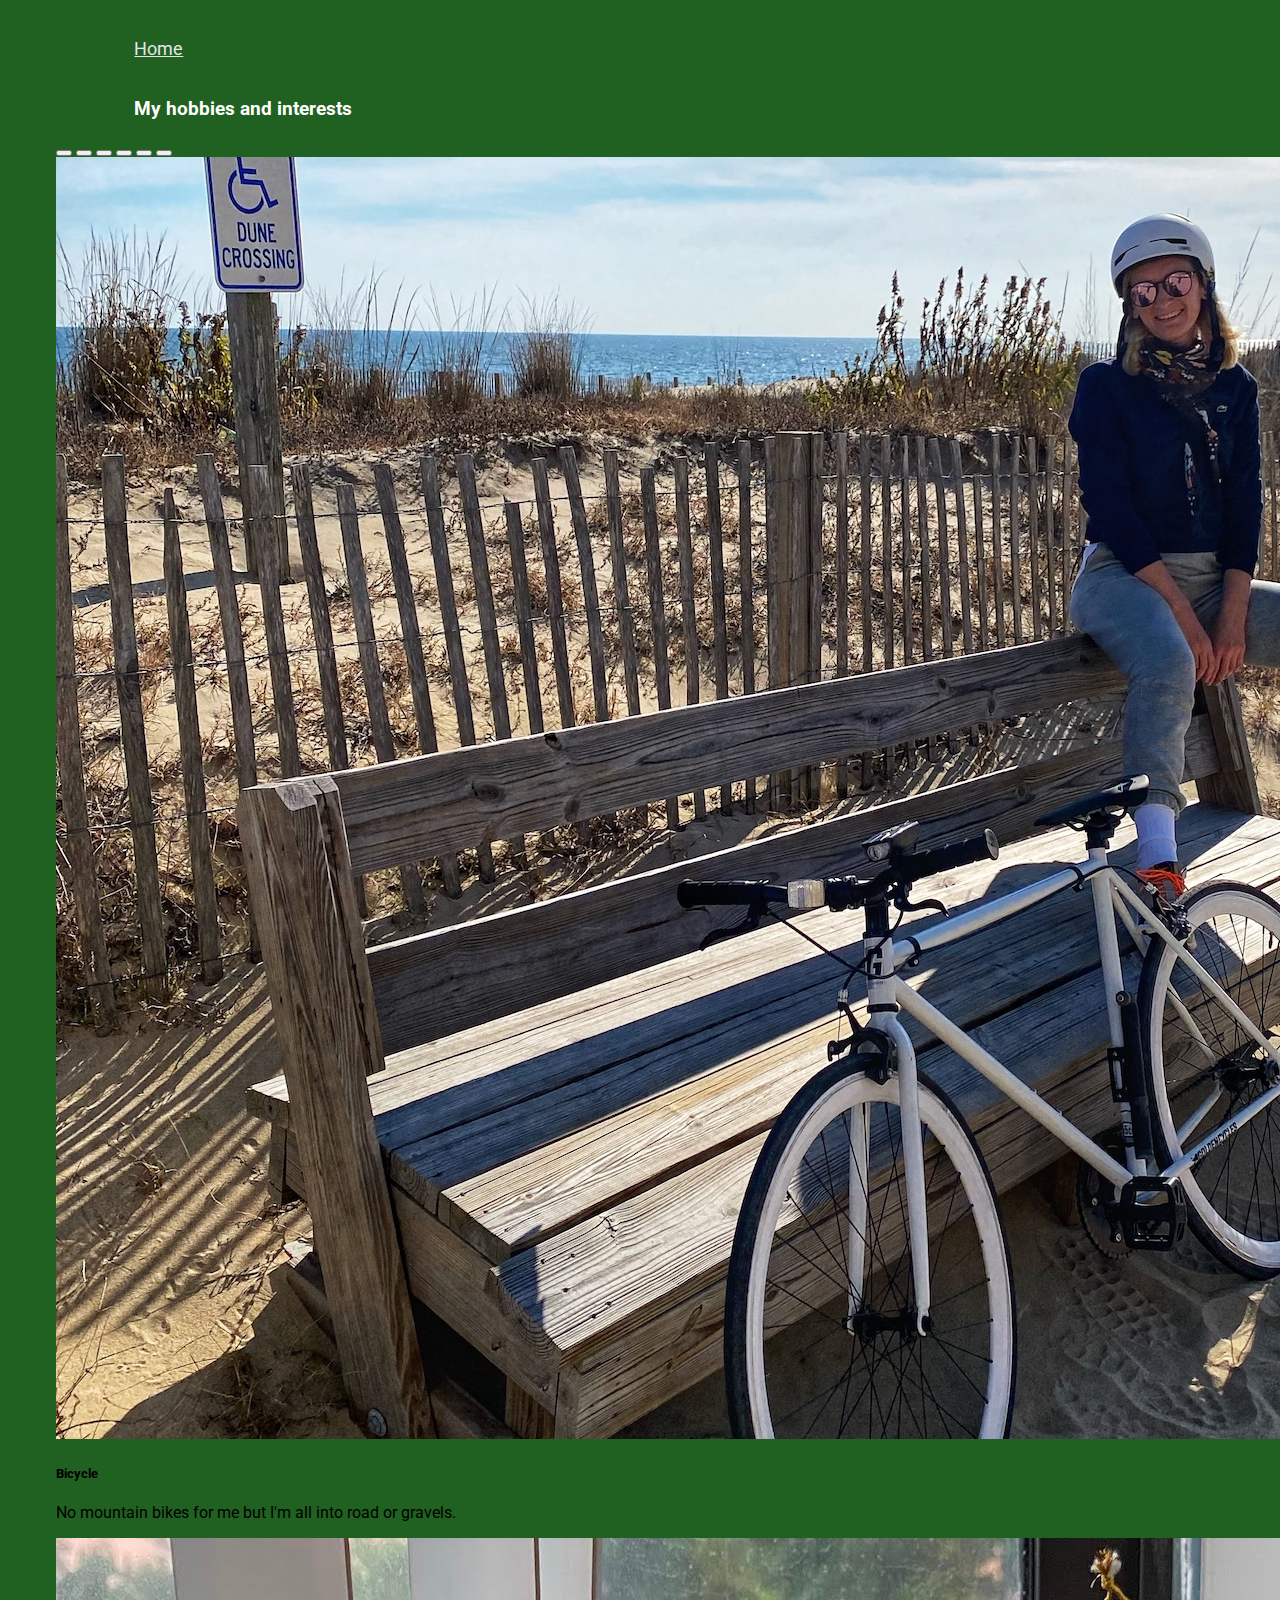
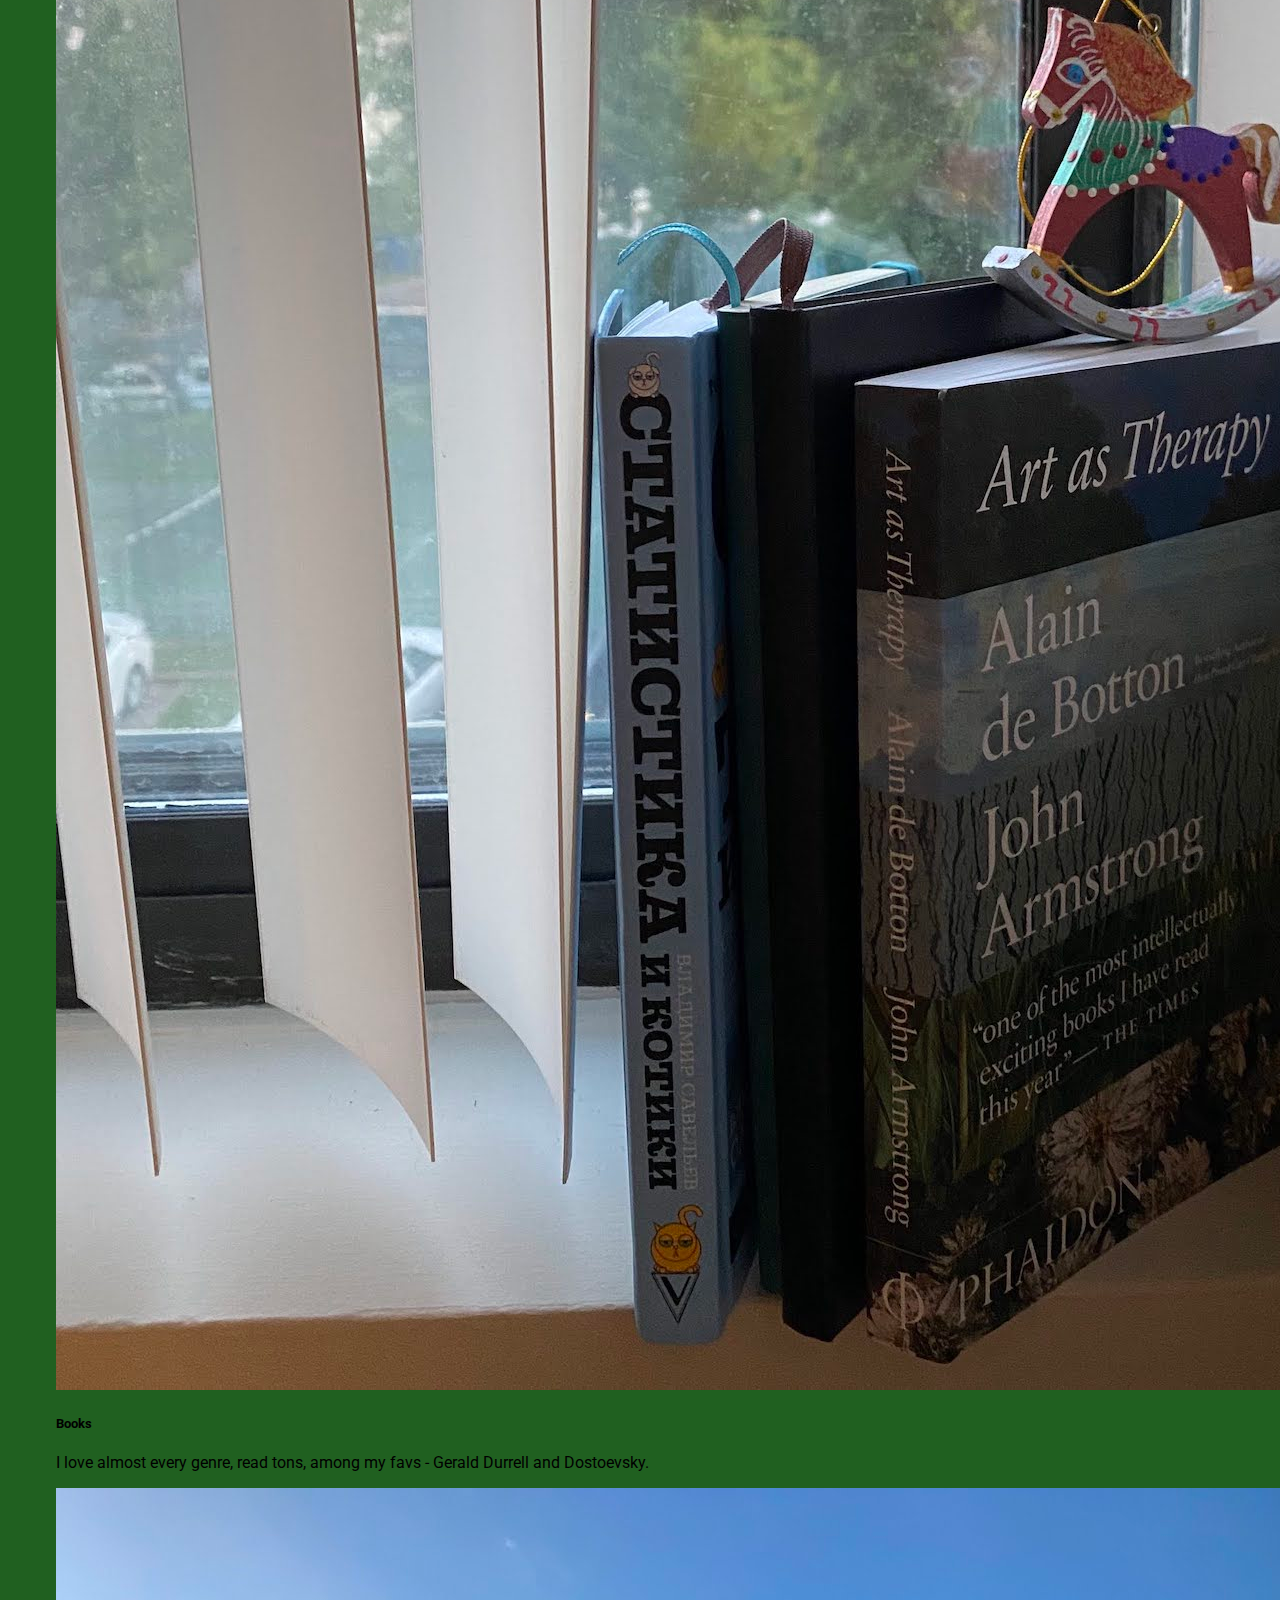
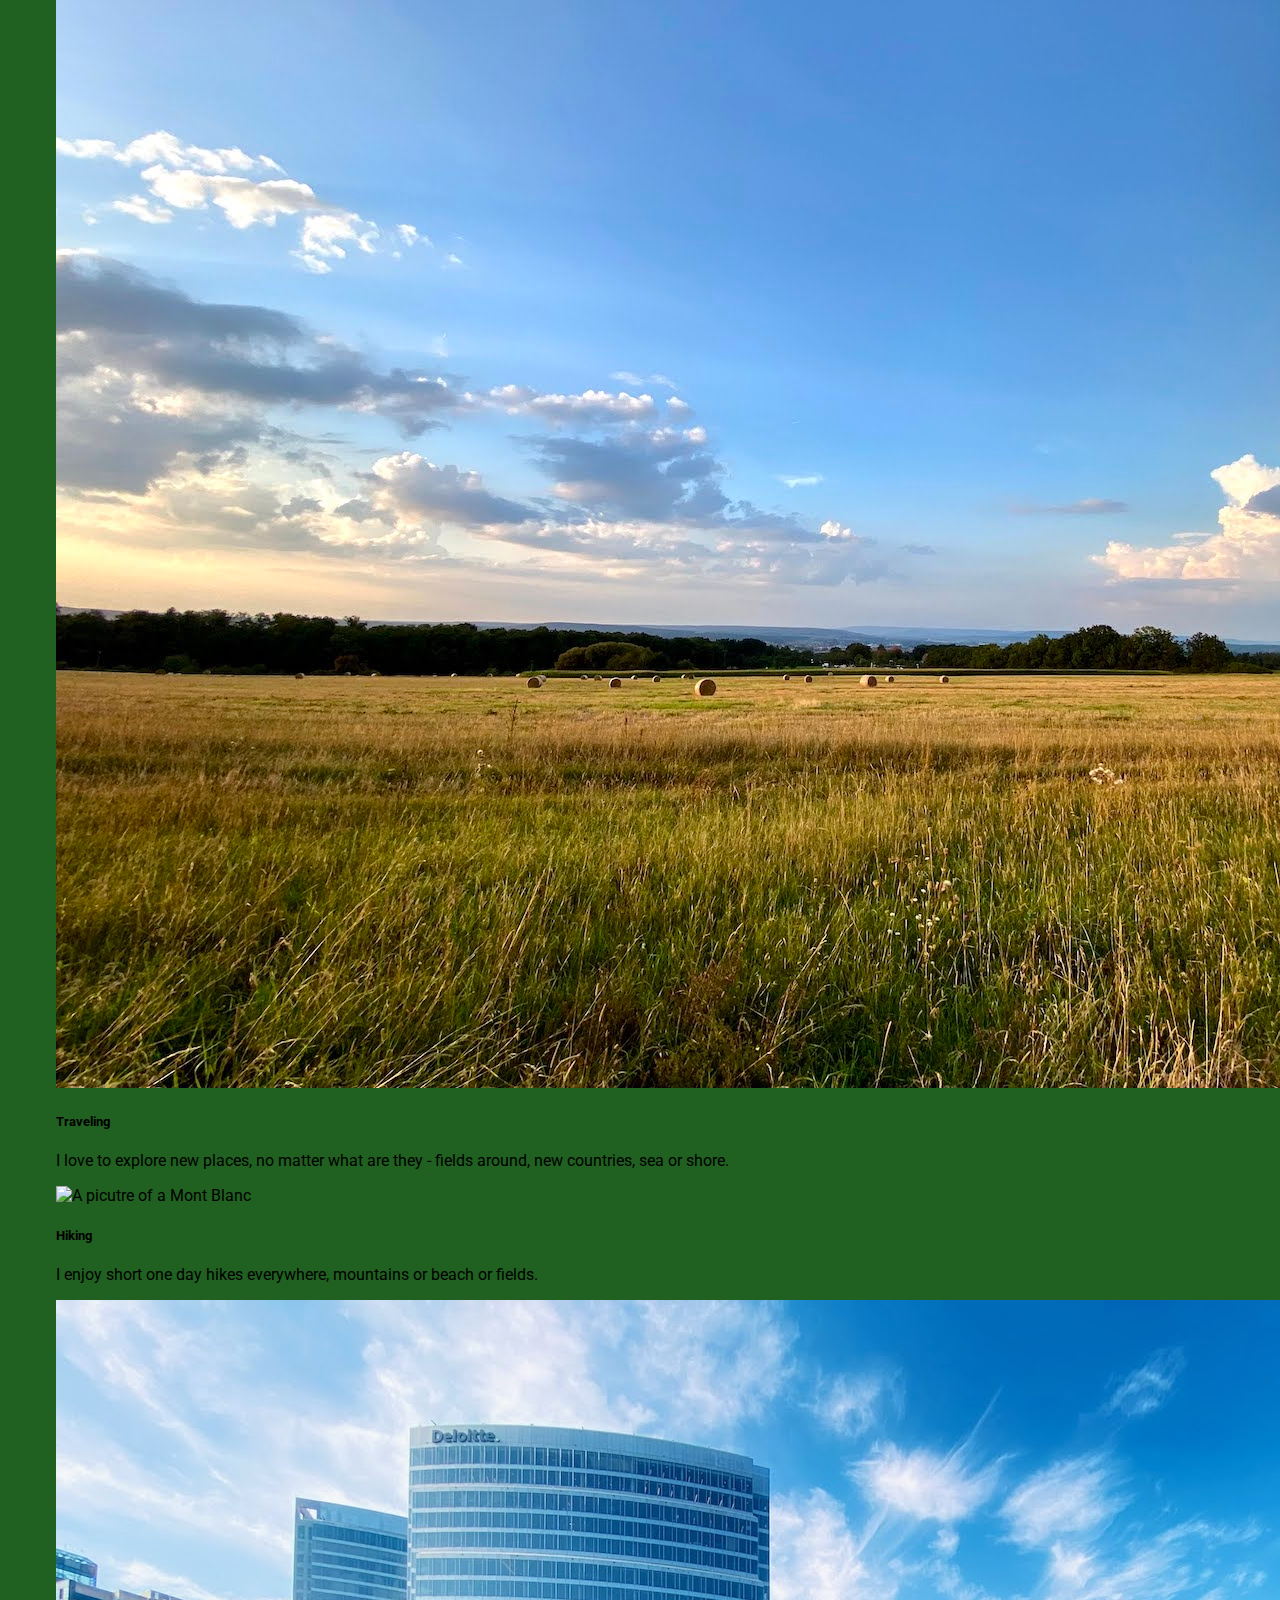
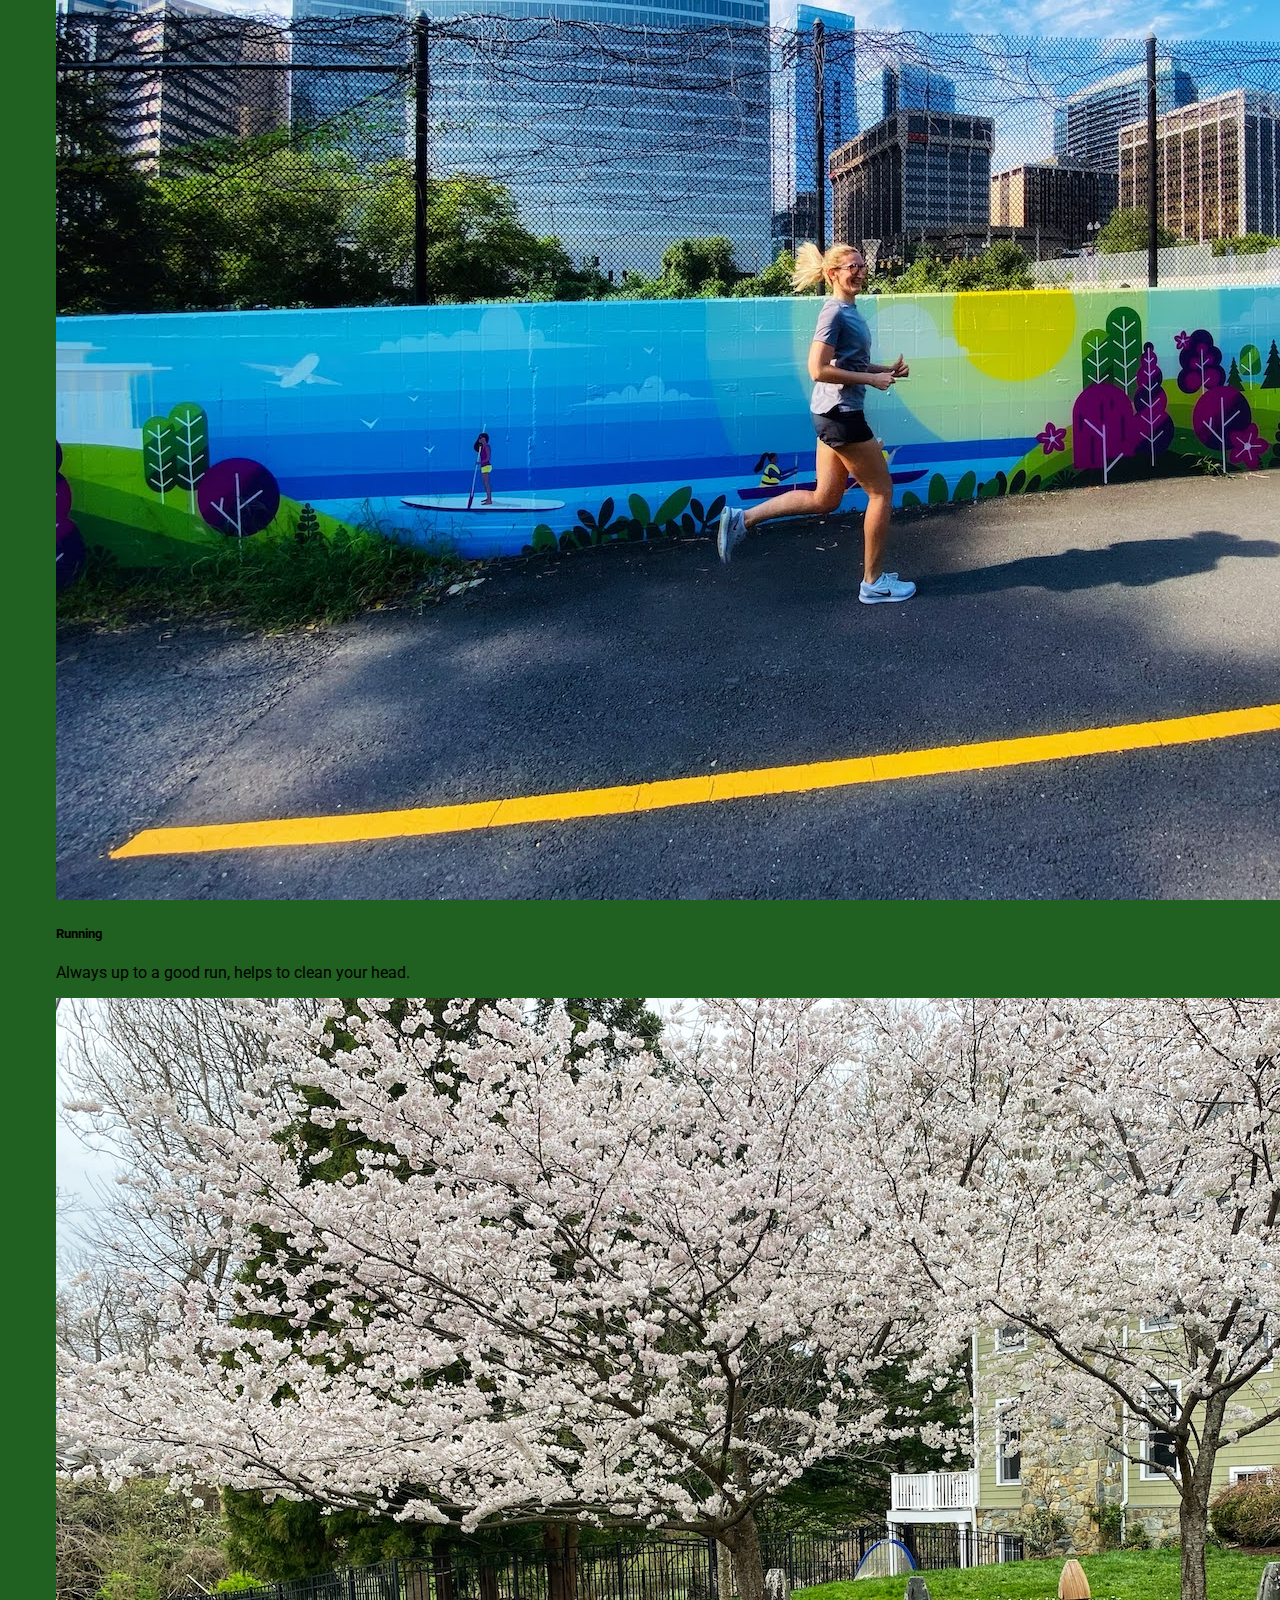
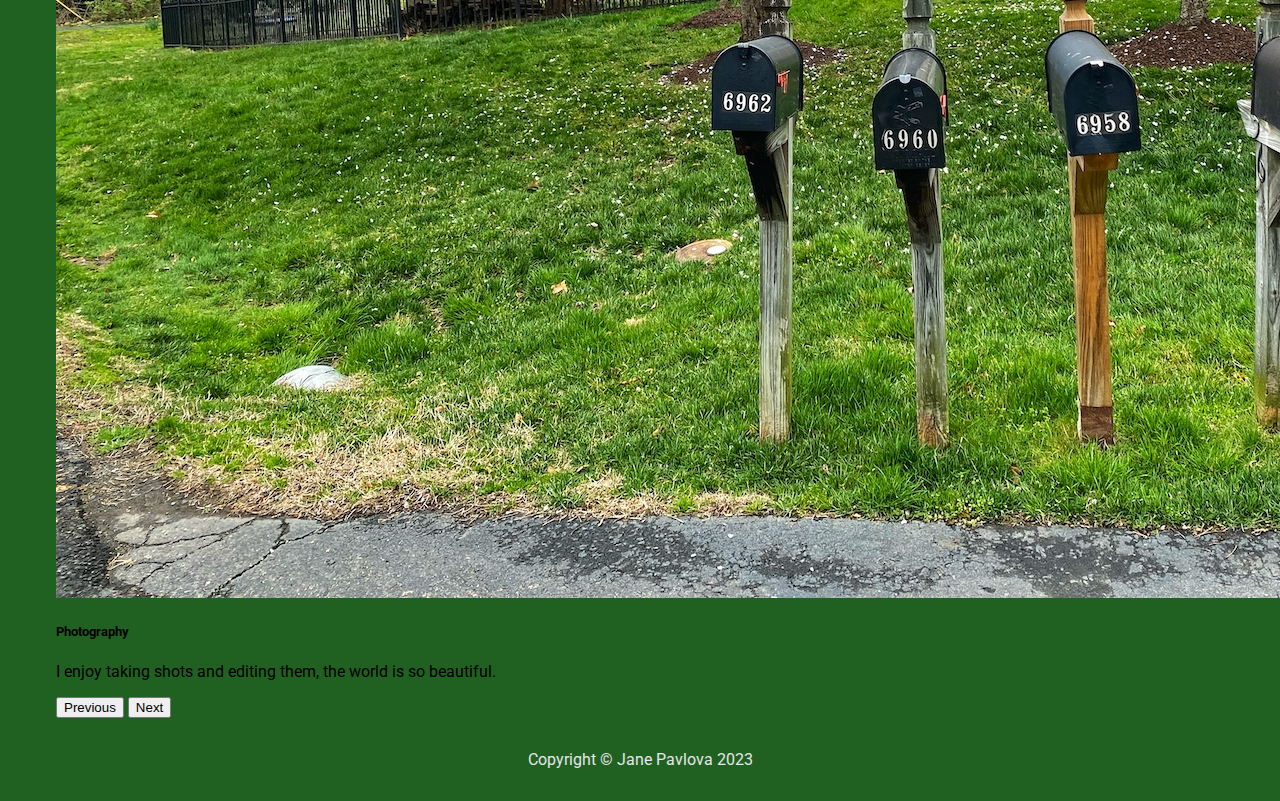
==== interests.html @ a0bb09de "Add homepage main htmls and css" ====
<!DOCTYPE html>
<html lang="en">

    <head>
        <link href="https://cdn.jsdelivr.net/npm/bootstrap@5.0.2/dist/css/bootstrap.min.css" rel="stylesheet" integrity="sha384-EVSTQN3/azprG1Anm3QDgpJLIm9Nao0Yz1ztcQTwFspd3yD65VohhpuuCOmLASjC" crossorigin="anonymous">
        <script src="https://cdn.jsdelivr.net/npm/bootstrap@5.0.2/dist/js/bootstrap.bundle.min.js" integrity="sha384-MrcW6ZMFYlzcLA8Nl+NtUVF0sA7MsXsP1UyJoMp4YLEuNSfAP+JcXn/tWtIaxVXM" crossorigin="anonymous"></script>
        <script src="scripts.js"></script>
        <link href="styles.css" rel="stylesheet">
        <title>Interests/hobbies - JP</title>
        <link rel="icon" href="img/favicon.ico" type="image/x-icon" />
        <link rel="shortcut icon" href="img/favicon.ico" type="image/x-icon" />
    </head>

    <body class="interests-body">

        <div class="header-home">
          <a id="home" href="index.html" title="Home link to the index page">Home</a>
          <div>
            <h3>My hobbies and interests</h3>
          </div>
        </div>

        <div id="carouselExampleCaptions" class="carousel slide" data-bs-ride="false">
            <div class="carousel-indicators">
              <button type="button" data-bs-target="#carouselExampleCaptions" data-bs-slide-to="0" class="active" aria-current="true" aria-label="Slide 1"></button>
              <button type="button" data-bs-target="#carouselExampleCaptions" data-bs-slide-to="1" aria-label="Slide 2"></button>
              <button type="button" data-bs-target="#carouselExampleCaptions" data-bs-slide-to="2" aria-label="Slide 3"></button>
              <button type="button" data-bs-target="#carouselExampleCaptions" data-bs-slide-to="3" aria-label="Slide 4"></button>
              <button type="button" data-bs-target="#carouselExampleCaptions" data-bs-slide-to="4" aria-label="Slide 5"></button>
              <button type="button" data-bs-target="#carouselExampleCaptions" data-bs-slide-to="5" aria-label="Slide 6"></button>
            </div>
            <div class="carousel-inner">
              <div class="carousel-item active">
                <img src="./img/bicycle.jpg" class="d-block w-100" alt="A picture of JP with a bicycle">
                <div class="carousel-caption d-none d-md-block">
                  <h5>Bicycle</h5>
                  <p>No mountain bikes for me but I'm all into road or gravels.</p>
                </div>
              </div>
              <div class="carousel-item">
                <img src="./img/books.jpg" class="d-block w-100" alt="A picture of books">
                <div class="carousel-caption d-none d-md-block">
                  <h5>Books</h5>
                  <p>I love almost every genre, read tons, among my favs - Gerald Durrell and Dostoevsky.</p>
                </div>
              </div>
              <div class="carousel-item">
                <img src="./img/trips.jpg" class="d-block w-100" alt="A picutre of a blooming field with a tree in front">
                <div class="carousel-caption d-none d-md-block">
                  <h5>Traveling</h5>
                  <p>I love to explore new places, no matter what are they - fields around, new countries, sea or shore.</p>
                </div>
              </div>
              <div class="carousel-item">
                <img src="./img/hiking.jpg" class="d-block w-100" alt="A picutre of a Mont Blanc">
                <div class="carousel-caption d-none d-md-block">
                  <h5>Hiking</h5>
                  <p>I enjoy short one day hikes everywhere, mountains or beach or fields.</p>
                </div>
              </div>
              <div class="carousel-item">
                <img src="./img/running.jpg" class="d-block w-100" alt="A picutre of a runner">
                <div class="carousel-caption d-none d-md-block">
                  <h5>Running</h5>
                  <p>Always up to a good run, helps to clean your head.</p>
                </div>
              </div>
              <div class="carousel-item">
                <img src="./img/postboxes.jpg" class="d-block w-100" alt="A picutre of postboxes and a blooming cherry tree">
                <div class="carousel-caption d-none d-md-block">
                  <h5>Photography</h5>
                  <p>I enjoy taking shots and editing them, the world is so beautiful.</p>
                </div>
              </div>
            </div>
            <button class="carousel-control-prev" type="button" data-bs-target="#carouselExampleCaptions" data-bs-slide="prev">
              <span class="carousel-control-prev-icon" aria-hidden="true"></span>
              <span class="visually-hidden">Previous</span>
            </button>
            <button class="carousel-control-next" type="button" data-bs-target="#carouselExampleCaptions" data-bs-slide="next">
              <span class="carousel-control-next-icon" aria-hidden="true"></span>
              <span class="visually-hidden">Next</span>
            </button>
          </div>

          <div class="footer">
            Copyright&nbsp;<span>&copy;</span>&nbsp;Jane Pavlova 2023
          </div>
    </body>

</html>
---- styles.css ----
@import url('https://fonts.googleapis.com/css2?family=Roboto:wght@300&display=swap');

body, html {
    font-family: 'Roboto', sans-serif;
    height: 100%;
}

ul {
    display: flex;
    list-style: none;
    margin: 0;
    padding: 0;
    gap: 16px
}

.main-menu {
    padding-left: 5px;
}

.contacts {
    background-color: #206020;
    color: white;
    display: flex;
    flex-direction: column;
    padding-left: 10%;
    padding-right: 10%;
    padding-top: 30px;
    padding-bottom: 30px;
}

ul.contact-list {
    flex-direction: column;
}

.contact-columns {
    display: flex;
    flex-direction: row;
    justify-content: space-between;
}

#home {
    padding-bottom: 20px;
}

.carousel, .accordion {
    padding-left: 3em;
    padding-right: 3em;
}

.accordion-button {
    color: grey;
}

.accordion-button:not(.collapsed) {
    background-color: #e5e7eb;
    color: darkgrey;
}

.accordion-button:focus {
    border-color: green;
    box-shadow: 0 0 0 0.25rem #198754;
}

.header-home {
    color: white;
    display: flex;
    flex-direction: column;
    padding-left: 10%;
    padding-right: 10%;
    padding-top: 30px;
}

.interests-body, .learnings-body {
    background-color: #206020;
}

.learnings-body {
    display: flex;
    flex-direction: column;
    justify-content: space-between;
}

.intro {
    background-color: #206020;
    color: white;
    display: flex;
    flex-direction: column;
    padding-left: 10%;
    padding-right: 10%;
}

.intro-text {
    padding-right:10px;
}

.header {
    display: flex;
    flex-direction: row;
    justify-content: space-between;
    padding-top: 50px;
    padding-bottom: 50px;
}

.left-intro {
    display: flex;
    flex-direction: row;
    justify-content: space-between;
    align-items: flex-start;
    padding-bottom: 50px;
}

.left-intro-header {
    display: flex;
    flex-direction: column;
    justify-content: left;
    align-items: flex-start;
    gap: 10px;
}

.intro-img {
    display: flex;
    width: 40%;
    object-fit: contain;
    background-color: #206020;
}

.contact-img {
    width: 60%;
    padding-left:1em;
    padding-right:1em;

}

.contact-body, {
    display: flex;
    flex-direction: column;
    justify-content: space-between;
    height: 100%;
    background-color: #206020;
}

.logo,
.call-to-action .left-text strong {
    font-size: 24px;
    color: #f9faf8;
}

a:link, a:visited, a:hover, .intro-text,
.call-to-action .left-text div {
    font-size: 18px;
    color: #e5e7eb;
}

.intro-title {
    font-size: 48px;
    font-weight: 800;
    color: #f9faf8;
    padding-right: 5px;
}

.quote {
    background-color: #e5e7eb;
    font-size: 36px;
    color: #grey;
    display: flex;
    flex-direction: column;
    justify-content: center;
    padding: 3em 3em;
    text-align: right;
}

.quote p {
    font-weight: bolder;
    align-self: flex-end;
}

.footer {
    background-color: #206020;
    color: #e5e7eb;
    display: flex;
    justify-content: center;
    align-items: center;
    padding: 2em;
}
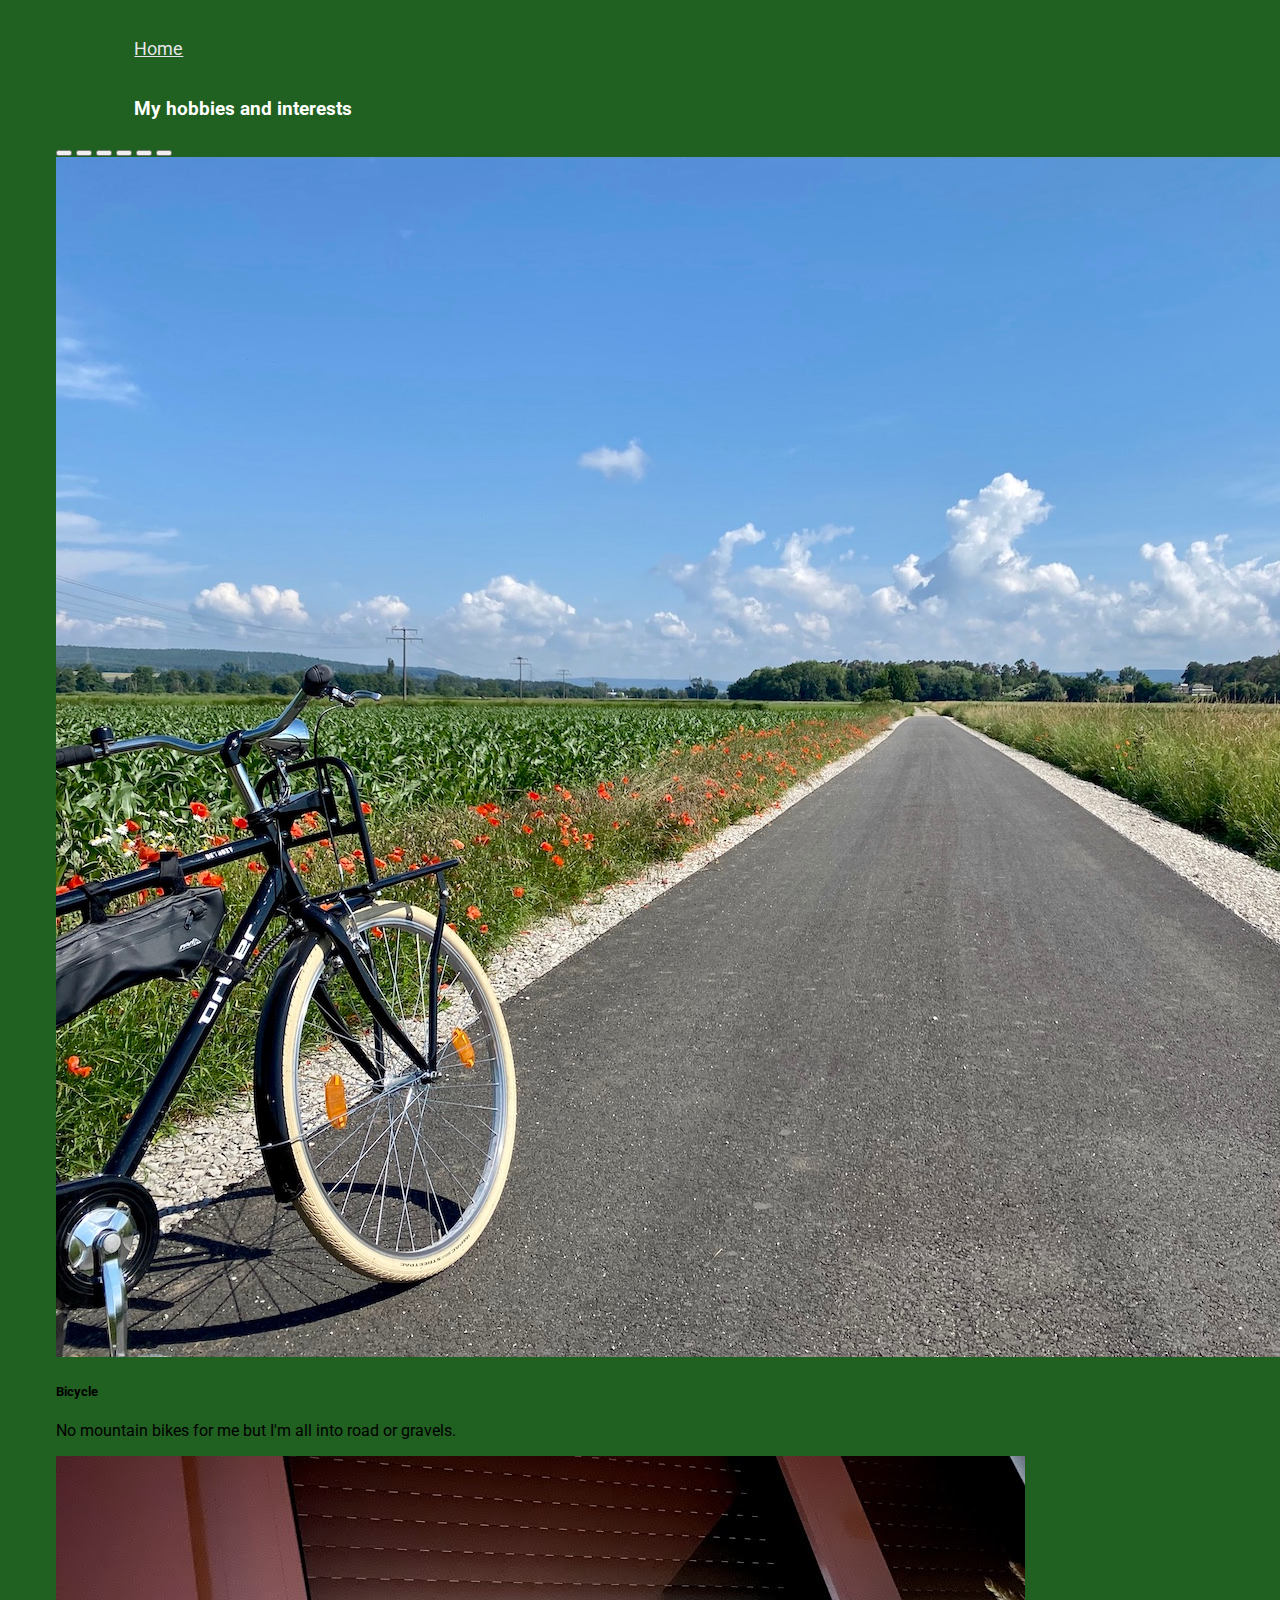
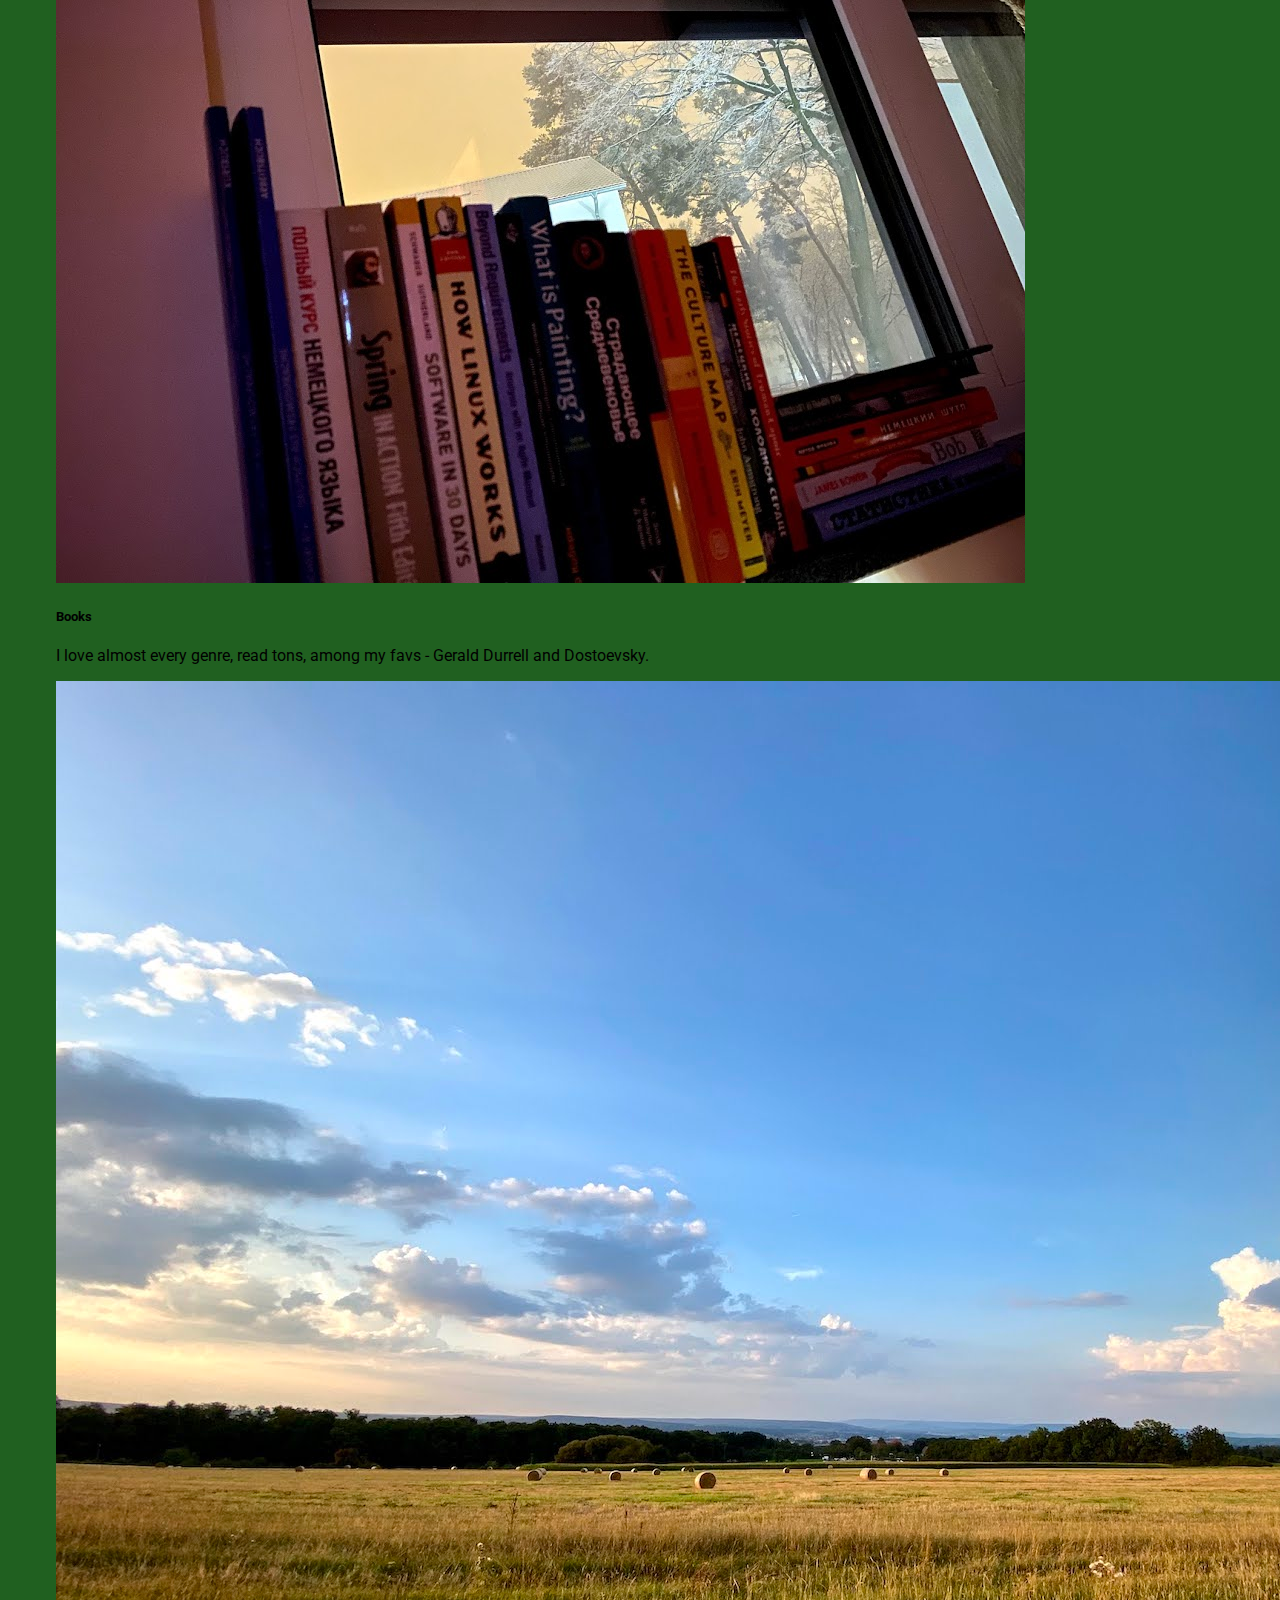
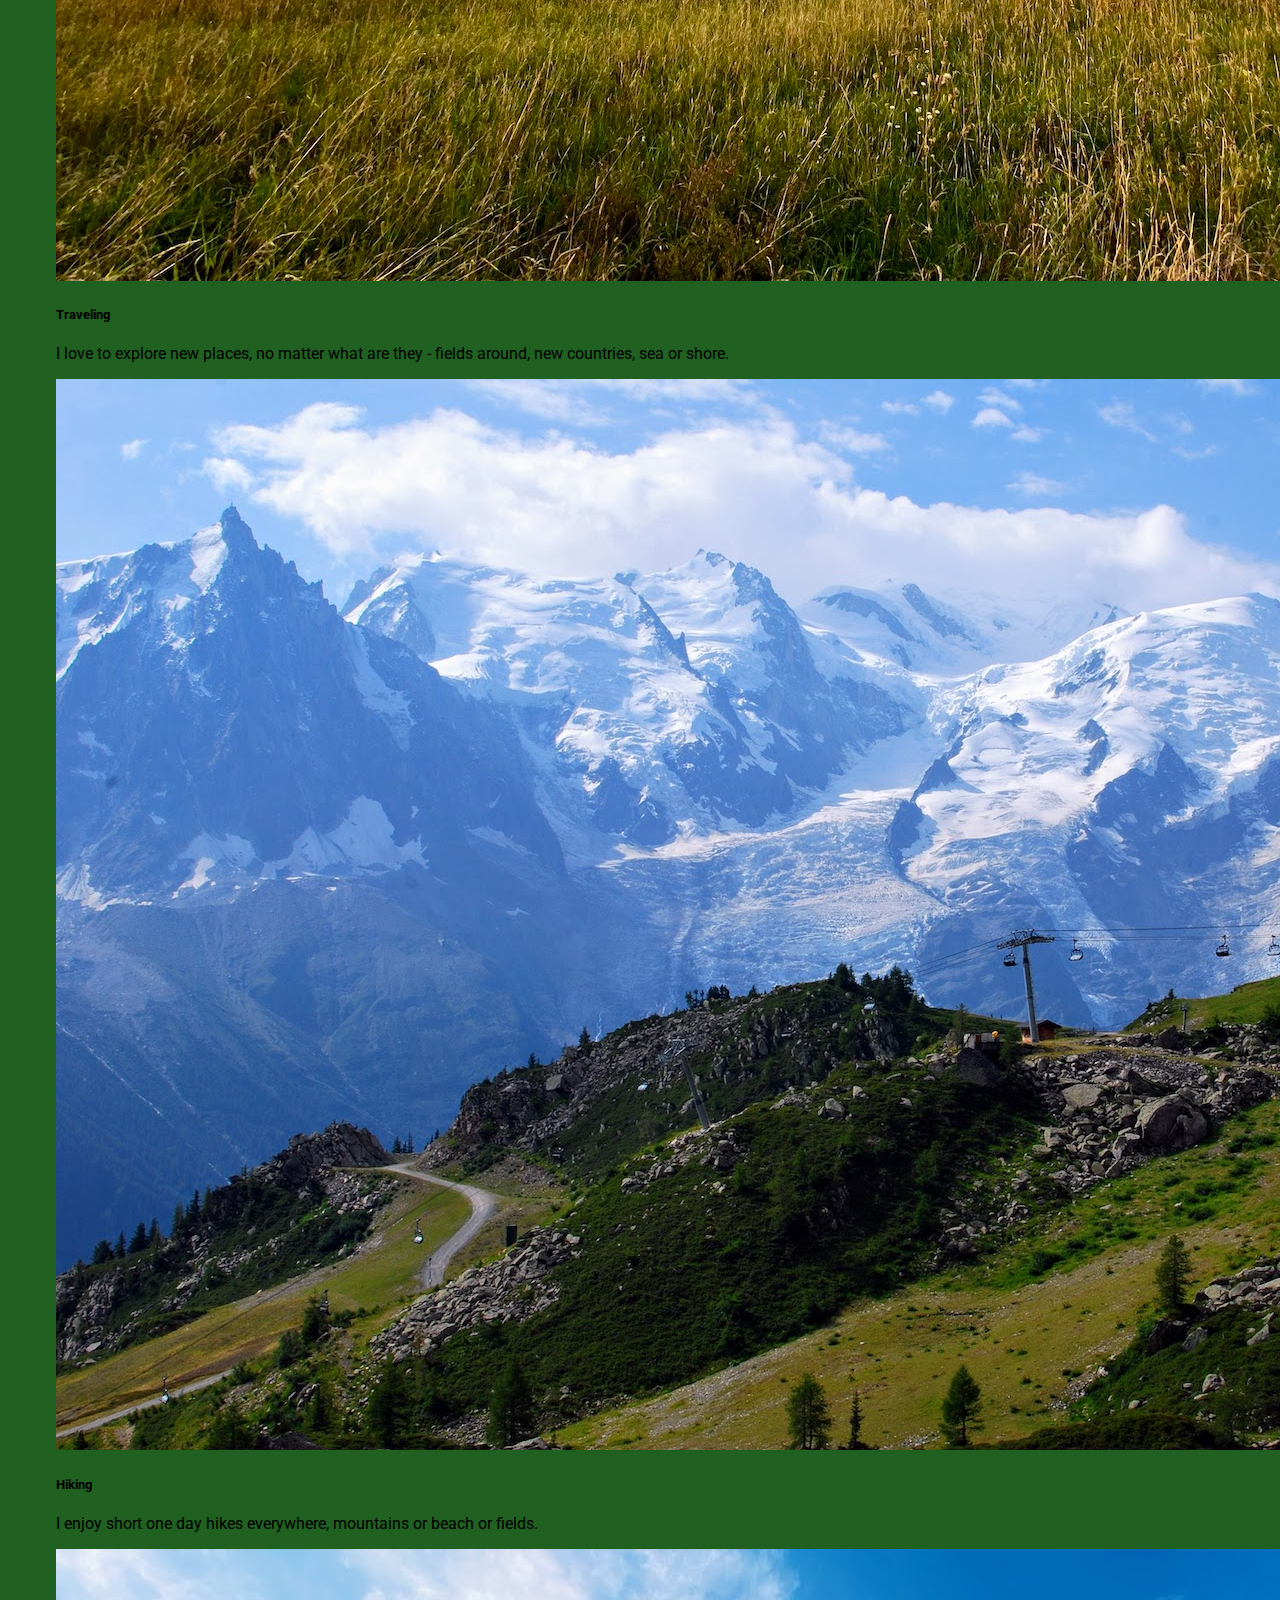
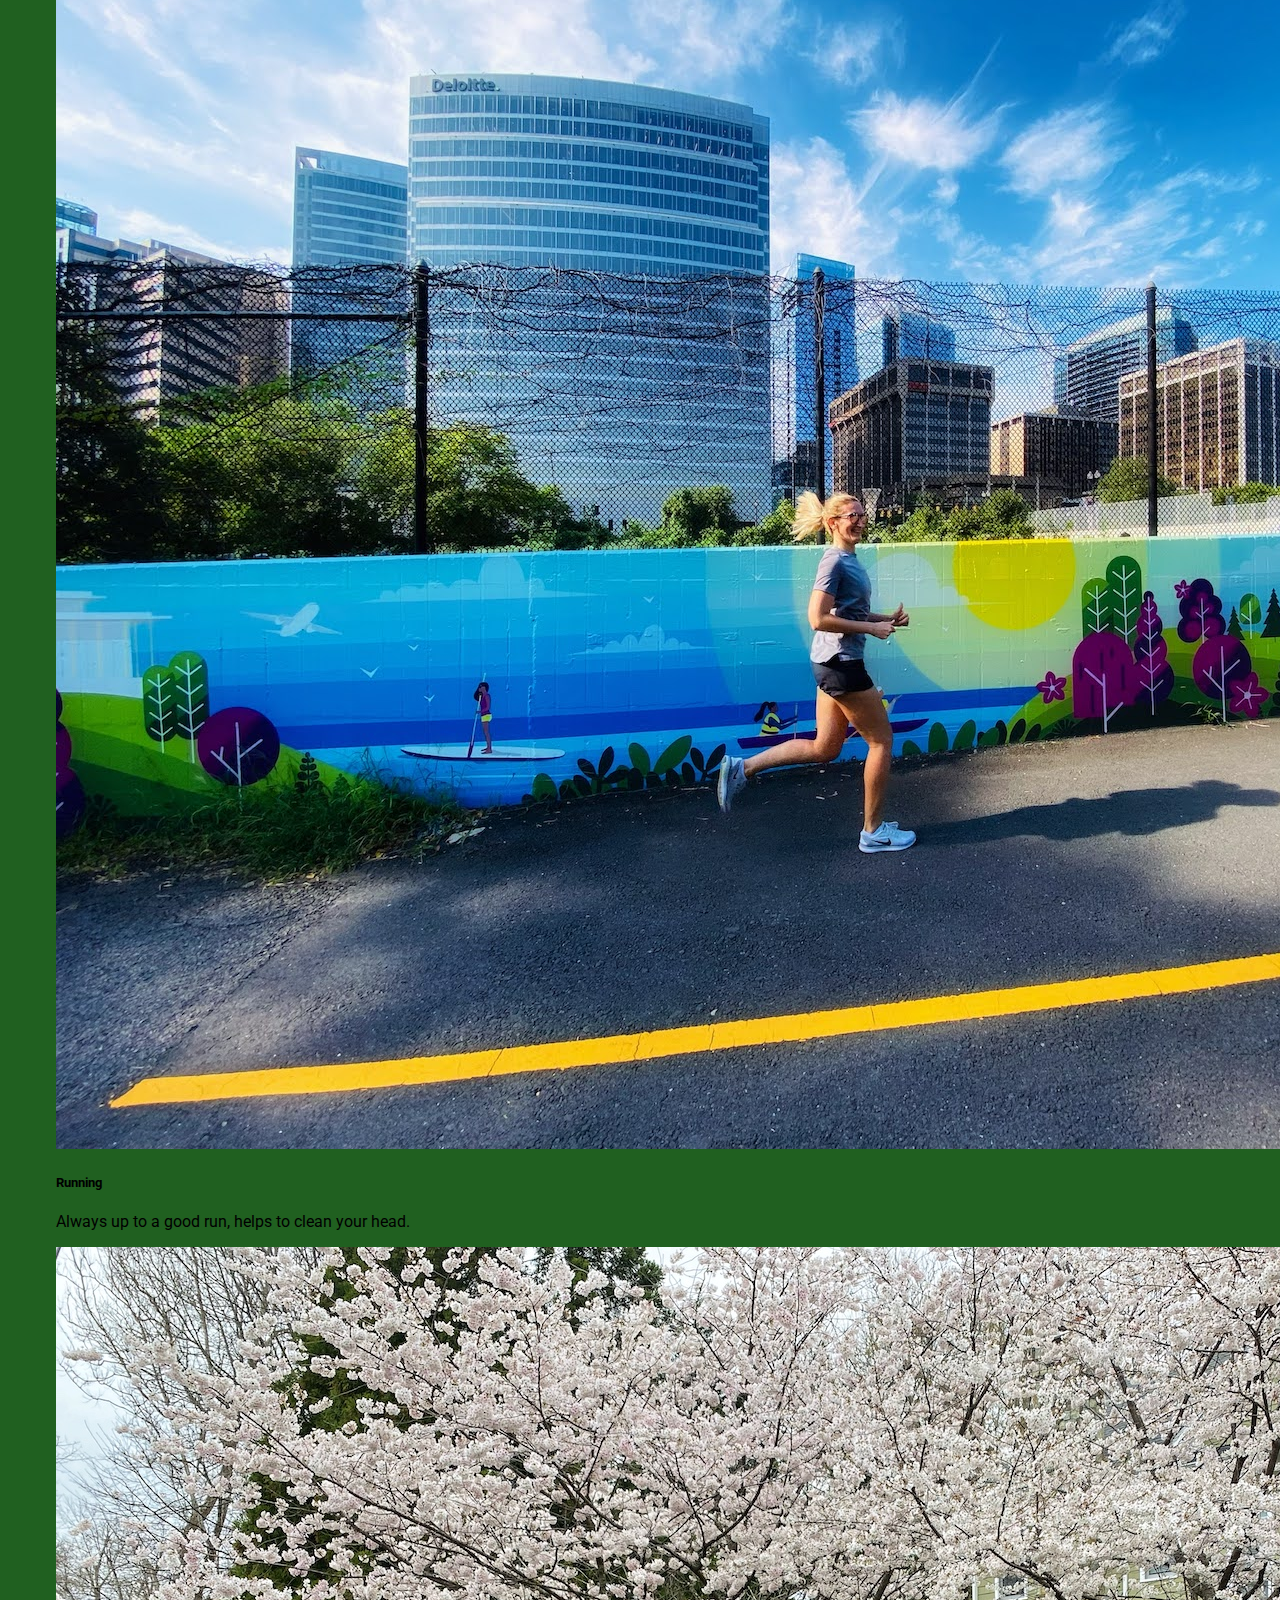
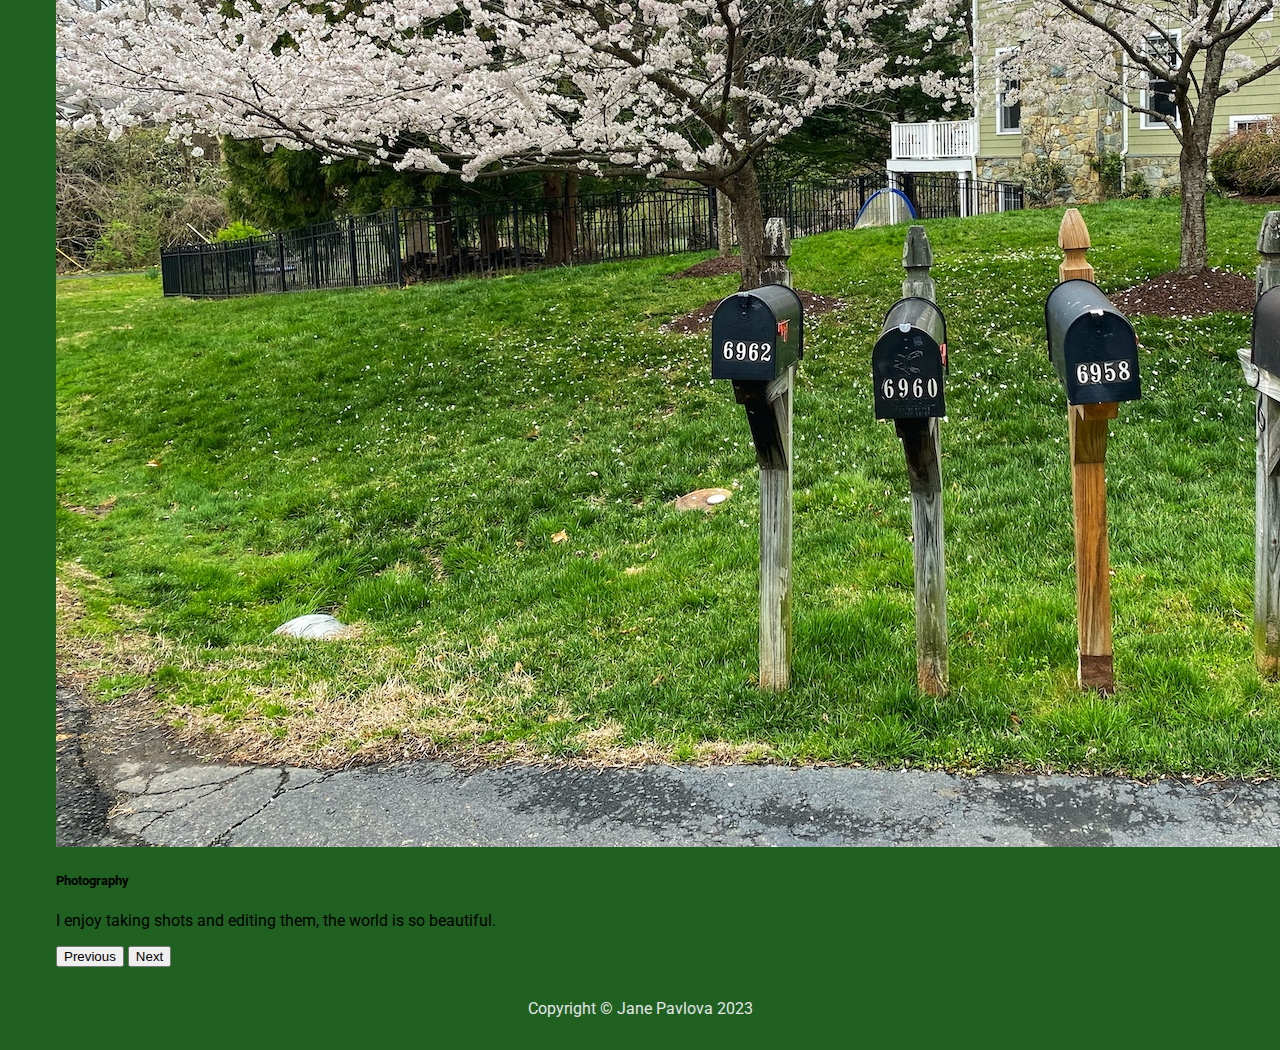
==== commit f2c27da9: "Add new photo for interests.html" ====
--- a/interests.html
+++ b/interests.html
@@ -31,7 +31,7 @@
             </div>
             <div class="carousel-inner">
               <div class="carousel-item active">
-                <img src="./img/bicycle.jpg" class="d-block w-100" alt="A picture of JP with a bicycle">
+                <img src="./img/bicycle1.jpg" class="d-block w-100" alt="A picture of JP with a bicycle">
                 <div class="carousel-caption d-none d-md-block">
                   <h5>Bicycle</h5>
                   <p>No mountain bikes for me but I'm all into road or gravels.</p>
--- a/styles.css
+++ b/styles.css
@@ -70,11 +70,8 @@
     padding-top: 30px;
 }
 
-.interests-body, .learnings-body {
+.interests-body, .learnings-body, .index-body, .resume-body {
     background-color: #206020;
-}
-
-.learnings-body {
     display: flex;
     flex-direction: column;
     justify-content: space-between;
@@ -131,14 +128,6 @@
 
 }
 
-.contact-body, {
-    display: flex;
-    flex-direction: column;
-    justify-content: space-between;
-    height: 100%;
-    background-color: #206020;
-}
-
 .logo,
 .call-to-action .left-text strong {
     font-size: 24px;
@@ -161,7 +150,7 @@
 .quote {
     background-color: #e5e7eb;
     font-size: 36px;
-    color: #grey;
+    color: grey;
     display: flex;
     flex-direction: column;
     justify-content: center;
